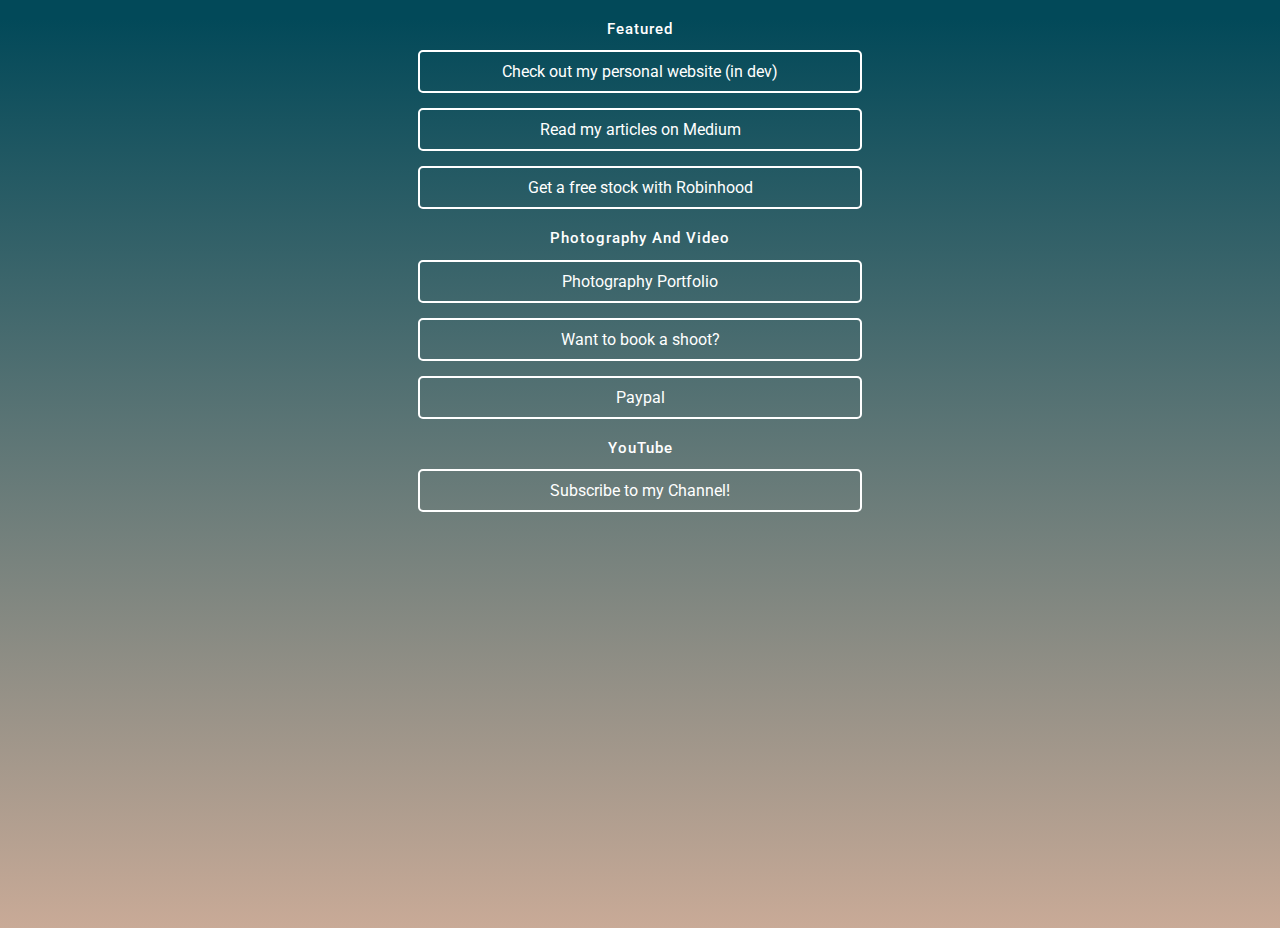
==== links/index.html @ d3eef00e "initial commit, trying this out" ====
<!DOCTYPE html>
<html>
<head> 
    <meta charset="utf-8">
    <meta name="viewport" content="width=device-width, initial-scale=1. shrink-to-fit=no">
    <title>Roderick Bishop's Links</title>
    <link href="https://fonts.googleapis.com/css?family=Roboto:400,700" rel="stylesheet">
</head>
<body>
    <link rel="stylesheet" href="style.css">
</body>

<!-- Featured -->
<h2> Featured </h2>
<a href="https://roderick-bishop11.github.io/projects/"> Check out my personal website (in dev) </a>
<a href="https://roderickbishop.medium.com/"> Read my articles on Medium </a>
<a href="share.robinhood.com/roderib10"> Get a free stock with Robinhood </a>

<!--Photo/video--> 
<h2> Photography and Video</h2>
<a href="https://photoswithroderick.client-gallery.com/gallery/portfolio"> Photography Portfolio </a>
<a href="mailto:rodphotovideo@gmail.com"> Want to book a shoot? </a>
<a href="https://paypal.me/roderickbishop?locale.x=en_US"> Paypal </a>

<!-- youtube-->
<h2> YouTube </h2>
<a href="https://www.youtube.com/channel/UCEDE2IzwxhrBJ91geP_s7VA"> Subscribe to my Channel! </a>

</html>
---- links/style.css ----
body{
    background-color: #024959;
    background-image: -webkit-gradient(linear,left top,left bottom,color-stop(2%,#024959),color-stop(108%,#d9b29c));
    background-image: linear-gradient(#024959 2%,#d9b29c 108%);
    color: #ffffff;
    min-height: 100vh;
    text-align: center;
    font-family: 'Roboto', sans-serif;
}

a{
    color: #ffffff;
    border: 2px solid #ffffff;
    border-radius: 5px;
    display: block;
    padding: 10px 20px;
    max-width: 400px;
    margin: 0 auto 15px auto;
    text-decoration: none;
    transition: all 400ms ease-in-out;
    
}

a:hover {
    background: #A66249;
    color: #ffffff;
}

h2{
    font-size: 15px;
    text-transform: capitalize;
    font-weight: 500;
    letter-spacing: 1px;
    margin-top: 20px;
}
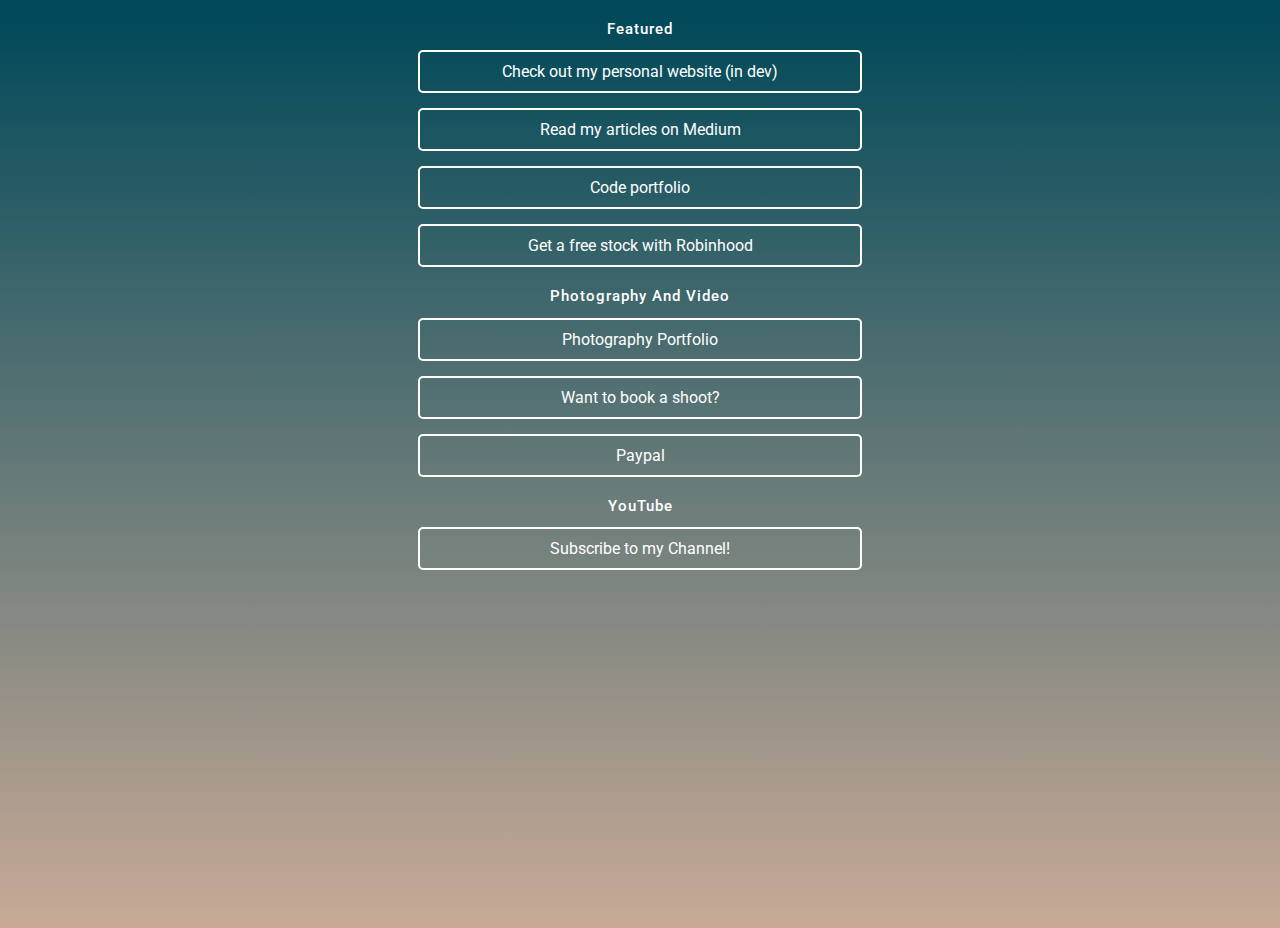
==== commit c5cc87d0: "added link to github" ====
--- a/links/index.html
+++ b/links/index.html
@@ -12,19 +12,21 @@
 
 <!-- Featured -->
 <h2> Featured </h2>
-<a href="https://roderick-bishop11.github.io/projects/"> Check out my personal website (in dev) </a>
-<a href="https://roderickbishop.medium.com/"> Read my articles on Medium </a>
-<a href="share.robinhood.com/roderib10"> Get a free stock with Robinhood </a>
+<a href="https://roderick-bishop11.github.io/projects/" target="_blank"> Check out my personal website (in dev) </a>
+<a href="https://roderickbishop.medium.com/" target="_blank"> Read my articles on Medium </a>
+<a href="https://github.com/roderick-bishop11" target="_blank"> Code portfolio </a>
+<a href="https://share.robinhood.com/roderib10" target="_blank"> Get a free stock with Robinhood </a>
+
 
 <!--Photo/video--> 
 <h2> Photography and Video</h2>
-<a href="https://photoswithroderick.client-gallery.com/gallery/portfolio"> Photography Portfolio </a>
-<a href="mailto:rodphotovideo@gmail.com"> Want to book a shoot? </a>
-<a href="https://paypal.me/roderickbishop?locale.x=en_US"> Paypal </a>
+<a href="https://photoswithroderick.client-gallery.com/gallery/portfolio" target="_blank"> Photography Portfolio </a>
+<a href="mailto:rodphotovideo@gmail.com" > Want to book a shoot? </a>
+<a href="https://paypal.me/roderickbishop?locale.x=en_US" target="_blank"> Paypal </a>
 
 <!-- youtube-->
 <h2> YouTube </h2>
-<a href="https://www.youtube.com/channel/UCEDE2IzwxhrBJ91geP_s7VA"> Subscribe to my Channel! </a>
+<a href="https://www.youtube.com/channel/UCEDE2IzwxhrBJ91geP_s7VA" target="_blank"> Subscribe to my Channel! </a>
 
 </html>
 
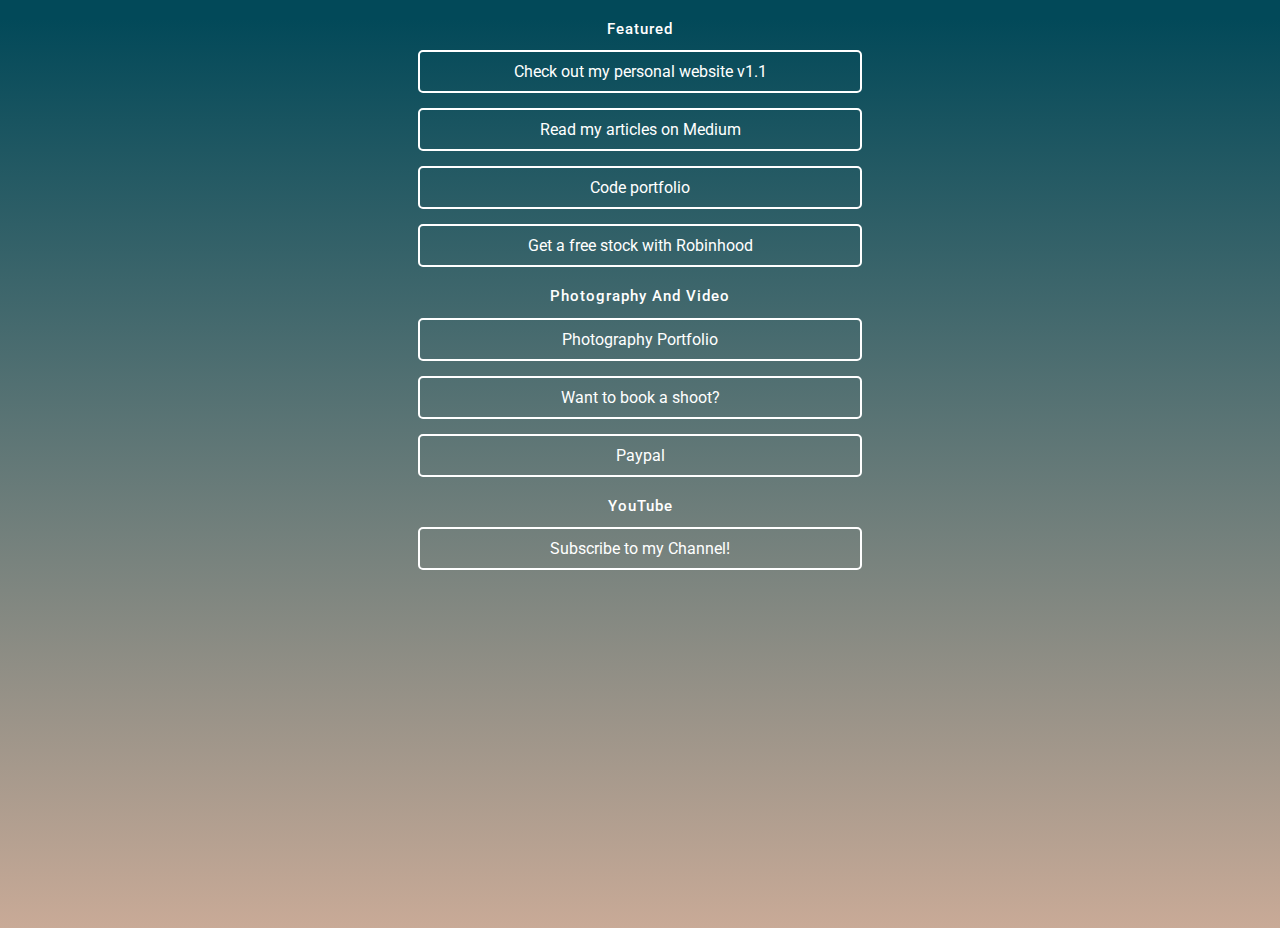
==== commit 2e419ca1: "slight update to the website text" ====
--- a/links/index.html
+++ b/links/index.html
@@ -12,7 +12,7 @@
 
 <!-- Featured -->
 <h2> Featured </h2>
-<a href="https://roderick-bishop11.github.io/projects/" target="_blank"> Check out my personal website (in dev) </a>
+<a href="https://roderick-bishop11.github.io/projects/" target="_blank"> Check out my personal website v1.1 </a>
 <a href="https://roderickbishop.medium.com/" target="_blank"> Read my articles on Medium </a>
 <a href="https://github.com/roderick-bishop11" target="_blank"> Code portfolio </a>
 <a href="https://share.robinhood.com/roderib10" target="_blank"> Get a free stock with Robinhood </a>
@@ -21,7 +21,7 @@
 <!--Photo/video--> 
 <h2> Photography and Video</h2>
 <a href="https://photoswithroderick.client-gallery.com/gallery/portfolio" target="_blank"> Photography Portfolio </a>
-<a href="mailto:rodphotovideo@gmail.com" > Want to book a shoot? </a>
+<a href="mailto:rodphotovideo@gmail.com" target="_blank" > Want to book a shoot? </a>
 <a href="https://paypal.me/roderickbishop?locale.x=en_US" target="_blank"> Paypal </a>
 
 <!-- youtube-->
